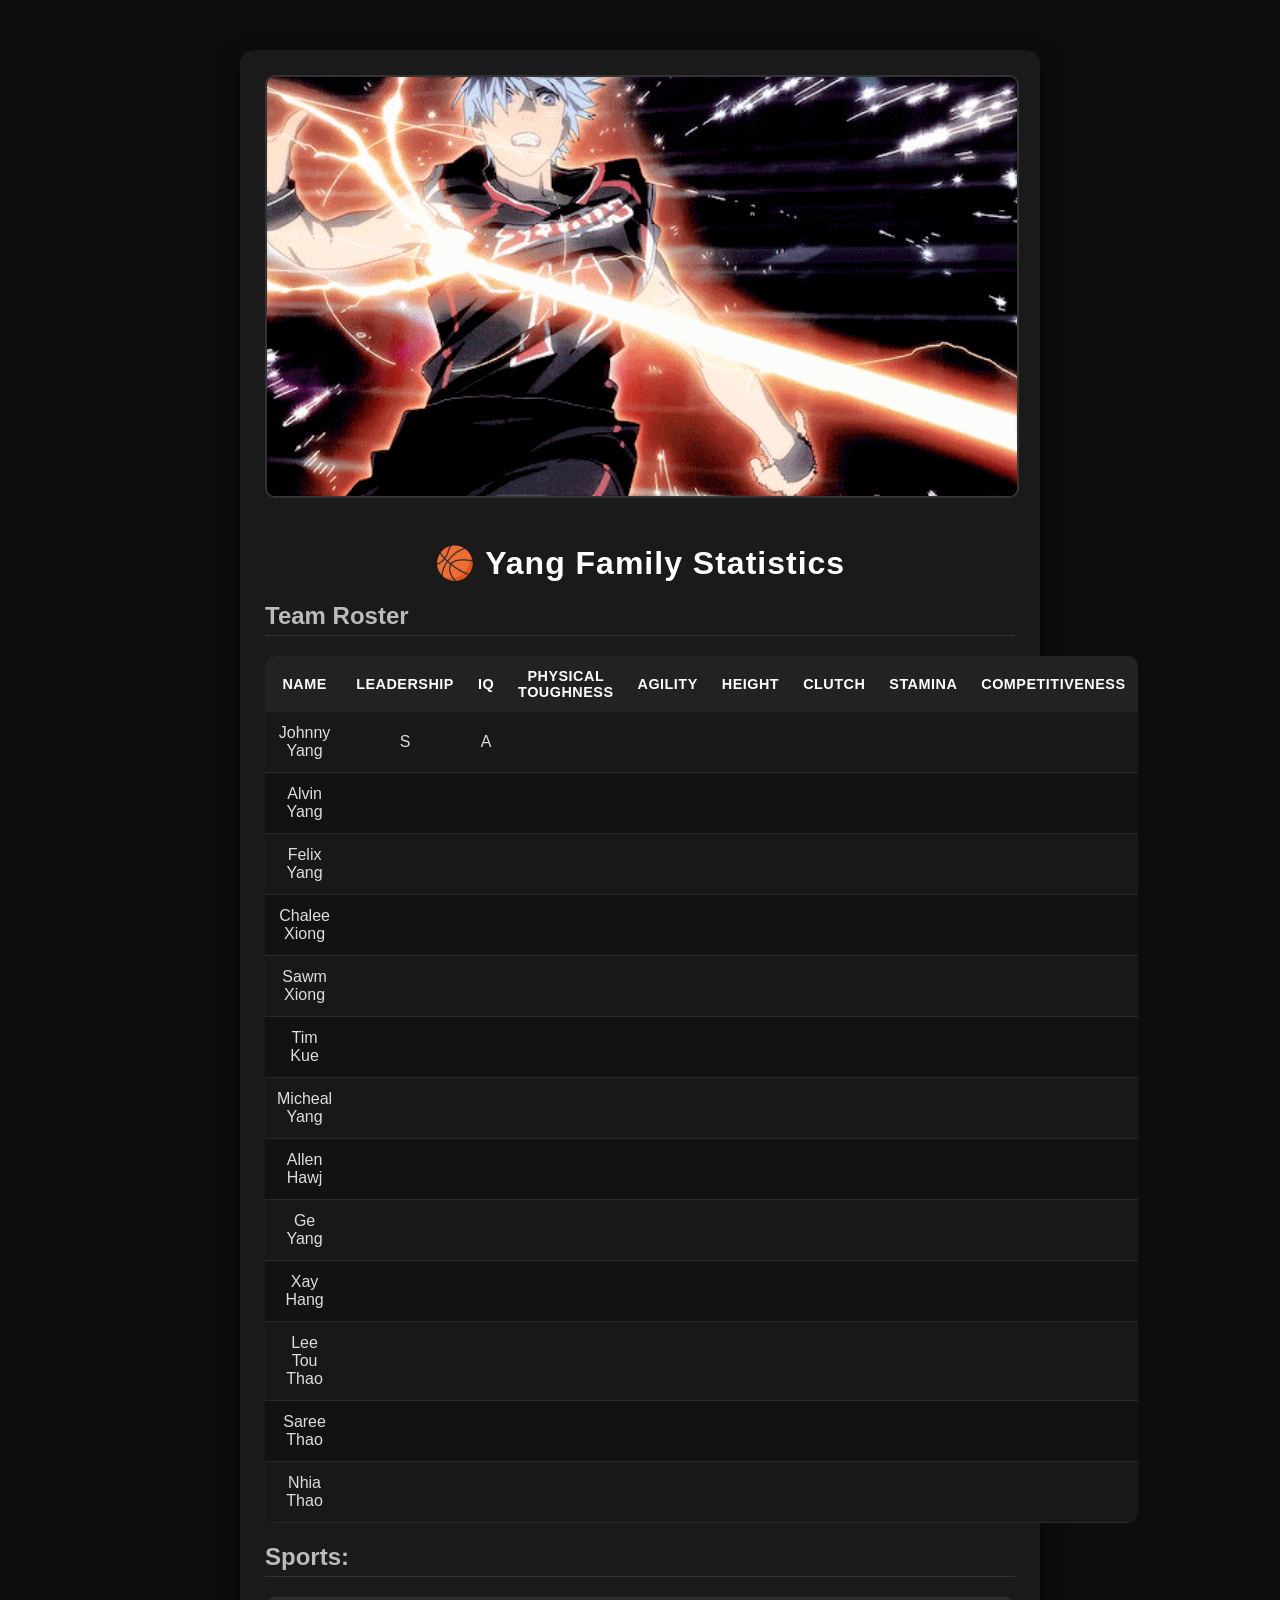
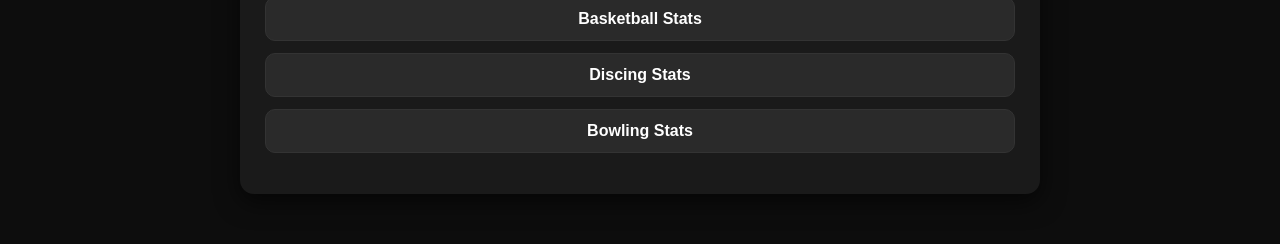
==== index.html @ 950c1e62 "Rename Yangfamilyannualsportsstats.html to index.html" ====
<!doctype html>
<html lang="en">

<head>
  <meta charset="utf-8">
  <title>Annual Yang Family Sports Stats</title>
  <link rel="stylesheet" href="css/menu.css">
  <style>
    /* tier colors */
    .tier-s { background: linear-gradient(90deg, red, orange, yellow, green, blue, indigo, violet); color: black; font-weight: bold; }
    .tier-a { background: #2ecc71; color: black; font-weight: bold; }
    .tier-b { background: #3498db; color: white; font-weight: bold; }
    .tier-c { background: #f1c40f; color: black; font-weight: bold; }
    .tier-d { background: #9b59b6; color: white; font-weight: bold; }
  </style>
</head>

<body>

<div id="content">

  <img id="topimage" src="images/kurokobasketball.gif" alt="Team Zone">

  <h1>🏀 Yang Family Statistics</h1>

  <h2>Team Roster</h2>

  <table>
    <tr>
      <th>Name</th>
      <th>Leadership</th>
      <th>IQ</th>
      <th>Physical Toughness</th>
      <th>Agility</th>
      <th>Height</th>
      <th>Clutch</th>
      <th>Stamina</th>
      <th>Competitiveness</th>
    </tr>

    <tr>
      <td>Johnny Yang</td>
      <td contenteditable="true">S</td><td contenteditable="true">A</td><td contenteditable="true"></td><td contenteditable="true"></td><td contenteditable="true"></td><td contenteditable="true"></td><td contenteditable="true"></td><td contenteditable="true"></td>
    </tr>

    <tr>
      <td>Alvin Yang</td>
      <td contenteditable="true"></td><td contenteditable="true"></td><td contenteditable="true"></td><td contenteditable="true"></td><td contenteditable="true"></td><td contenteditable="true"></td><td contenteditable="true"></td><td contenteditable="true"></td>
    </tr>

    <tr>
      <td>Felix Yang</td>
      <td contenteditable="true"></td><td contenteditable="true"></td><td contenteditable="true"></td><td contenteditable="true"></td><td contenteditable="true"></td><td contenteditable="true"></td><td contenteditable="true"></td><td contenteditable="true"></td>
    </tr>

    <tr>
      <td>Chalee Xiong</td>
      <td contenteditable="true"></td><td contenteditable="true"></td><td contenteditable="true"></td><td contenteditable="true"></td><td contenteditable="true"></td><td contenteditable="true"></td><td contenteditable="true"></td><td contenteditable="true"></td>
    </tr>

    <tr>
      <td>Sawm Xiong</td>
      <td contenteditable="true"></td><td contenteditable="true"></td><td contenteditable="true"></td><td contenteditable="true"></td><td contenteditable="true"></td><td contenteditable="true"></td><td contenteditable="true"></td><td contenteditable="true"></td>
    </tr>

    <tr>
      <td>Tim Kue</td>
      <td contenteditable="true"></td><td contenteditable="true"></td><td contenteditable="true"></td><td contenteditable="true"></td><td contenteditable="true"></td><td contenteditable="true"></td><td contenteditable="true"></td><td contenteditable="true"></td>
    </tr>

    <tr>
      <td>Micheal Yang</td>
      <td contenteditable="true"></td><td contenteditable="true"></td><td contenteditable="true"></td><td contenteditable="true"></td><td contenteditable="true"></td><td contenteditable="true"></td><td contenteditable="true"></td><td contenteditable="true"></td>
    </tr>

    <tr>
      <td>Allen Hawj</td>
      <td contenteditable="true"></td><td contenteditable="true"></td><td contenteditable="true"></td><td contenteditable="true"></td><td contenteditable="true"></td><td contenteditable="true"></td><td contenteditable="true"></td><td contenteditable="true"></td>
    </tr>

    <tr>
      <td>Ge Yang</td>
      <td contenteditable="true"></td><td contenteditable="true"></td><td contenteditable="true"></td><td contenteditable="true"></td><td contenteditable="true"></td><td contenteditable="true"></td><td contenteditable="true"></td><td contenteditable="true"></td>
    </tr>

    <tr>
      <td>Xay Hang</td>
      <td contenteditable="true"></td><td contenteditable="true"></td><td contenteditable="true"></td><td contenteditable="true"></td><td contenteditable="true"></td><td contenteditable="true"></td><td contenteditable="true"></td><td contenteditable="true"></td>
    </tr>

    <tr>
      <td>Lee Tou Thao</td>
      <td contenteditable="true"></td><td contenteditable="true"></td><td contenteditable="true"></td><td contenteditable="true"></td><td contenteditable="true"></td><td contenteditable="true"></td><td contenteditable="true"></td><td contenteditable="true"></td>
    </tr>

    <tr>
      <td>Saree Thao</td>
      <td contenteditable="true"></td><td contenteditable="true"></td><td contenteditable="true"></td><td contenteditable="true"></td><td contenteditable="true"></td><td contenteditable="true"></td><td contenteditable="true"></td><td contenteditable="true"></td>
    </tr>

    <tr>
      <td>Nhia Thao</td>
      <td contenteditable="true"></td><td contenteditable="true"></td><td contenteditable="true"></td><td contenteditable="true"></td><td contenteditable="true"></td><td contenteditable="true"></td><td contenteditable="true"></td><td contenteditable="true"></td>
    </tr>

  </table>

  <h2>Sports:</h2>

  <ul>
    <li><a href="basketball.html">Basketball Stats</a></li>
    <li><a href="discing.html">Discing Stats</a></li>
    <li><a href="bowling.html">Bowling Stats</a></li>
  </ul>

</div>

<script>
document.addEventListener("DOMContentLoaded", () => {
  const table = document.querySelector("table");

  function styleCell(cell) {
    if (!cell) return;

    const val = cell.innerText.trim().toUpperCase();

    cell.classList.remove("tier-s","tier-a","tier-b","tier-c","tier-d");

    if (val === "S") cell.classList.add("tier-s");
    else if (val === "A") cell.classList.add("tier-a");
    else if (val === "B") cell.classList.add("tier-b");
    else if (val === "C") cell.classList.add("tier-c");
    else if (val === "D") cell.classList.add("tier-d");
  }

  function saveData() {
    const data = [];
    const rows = table.querySelectorAll("tr");

    rows.forEach((row, rowIndex) => {
      if (rowIndex === 0) return;

      const cells = row.querySelectorAll("td");
      const rowData = [];

      cells.forEach((cell, i) => {
        if (i === 0) return;
        rowData.push(cell.innerText);
      });

      data.push(rowData);
    });

    localStorage.setItem("rosterData", JSON.stringify(data));
  }

  function loadData() {
    const saved = JSON.parse(localStorage.getItem("rosterData"));
    if (!saved) return;

    const rows = table.querySelectorAll("tr");

    saved.forEach((rowData, rowIndex) => {
      const row = rows[rowIndex + 1];
      if (!row) return;

      const cells = row.querySelectorAll("td");

      rowData.forEach((value, cellIndex) => {
        const cell = cells[cellIndex + 1];
        if (cell) {
          cell.innerText = value;
          styleCell(cell);
        }
      });
    });
  }

  table.addEventListener("input", (e) => {
    styleCell(e.target);
    saveData();
  });

  loadData();
});
</script>

</body>
</html>
---- css/menu.css ----
/* ===== Global Styling ===== */
body {
  font-family: Arial, sans-serif;
  background-color: #0d0d0d; /* deep black */
  color: #eaeaea;
  margin: 0;
  padding: 0;
}

/* ===== Main Container ===== */
#content {
  width: 750px;
  margin: 50px auto;
  background: #1a1a1a; /* dark card */
  padding: 25px;
  border-radius: 14px;
  box-shadow: 0 8px 25px rgba(0,0,0,0.6);
}

/* ===== Headings ===== */
h1 {
  color: #ffffff;
  text-align: center;
  margin-bottom: 10px;
  letter-spacing: 1px;
}

h2 {
  color: #bbbbbb;
  border-bottom: 1px solid #333;
  padding-bottom: 5px;
}

/* ===== Navigation List ===== */
ul {
  list-style: none;
  padding: 0;
}

li {
  margin: 12px 0;
}

/* ===== Buttons / Links ===== */
a {
  display: block;
  text-decoration: none;
  background: #2a2a2a;
  color: #ffffff;
  padding: 12px;
  border-radius: 10px;
  text-align: center;
  font-weight: bold;
  transition: all 0.25s ease;
  border: 1px solid #333;
}

a:hover {
  background: #3a3a3a;
  transform: translateY(-2px);
}

/* ===== Image ===== */
img {
  width: 100%;
  border-radius: 10px;
  margin-bottom: 20px;
}

#topimage {
  border: 2px solid #333;
}

/* ===== Tables ===== */
table {
  width: 100%;
  border-collapse: collapse;
  margin-top: 20px;
  background: #121212;
  border-radius: 10px;
  overflow: hidden;
}

th {
  background-color: #222;
  color: #ffffff;
  padding: 12px;
  text-transform: uppercase;
  font-size: 0.9rem;
  letter-spacing: 0.5px;
}

td {
  padding: 12px;
  border-bottom: 1px solid #2a2a2a;
  text-align: center;
  color: #ddd;
}

tr:nth-child(even) {
  background-color: #181818;
}

tr:hover {
  background-color: #222;
}

/* ===== Back Button ===== */
.back-btn {
  display: inline-block;
  margin-top: 20px;
  padding: 10px 18px;
  background-color: #444;
  color: white;
  text-decoration: none;
  border-radius: 8px;
  font-weight: bold;
  border: 1px solid #666;
  transition: 0.25s;
}

.back-btn:hover {
  background-color: #666;
}
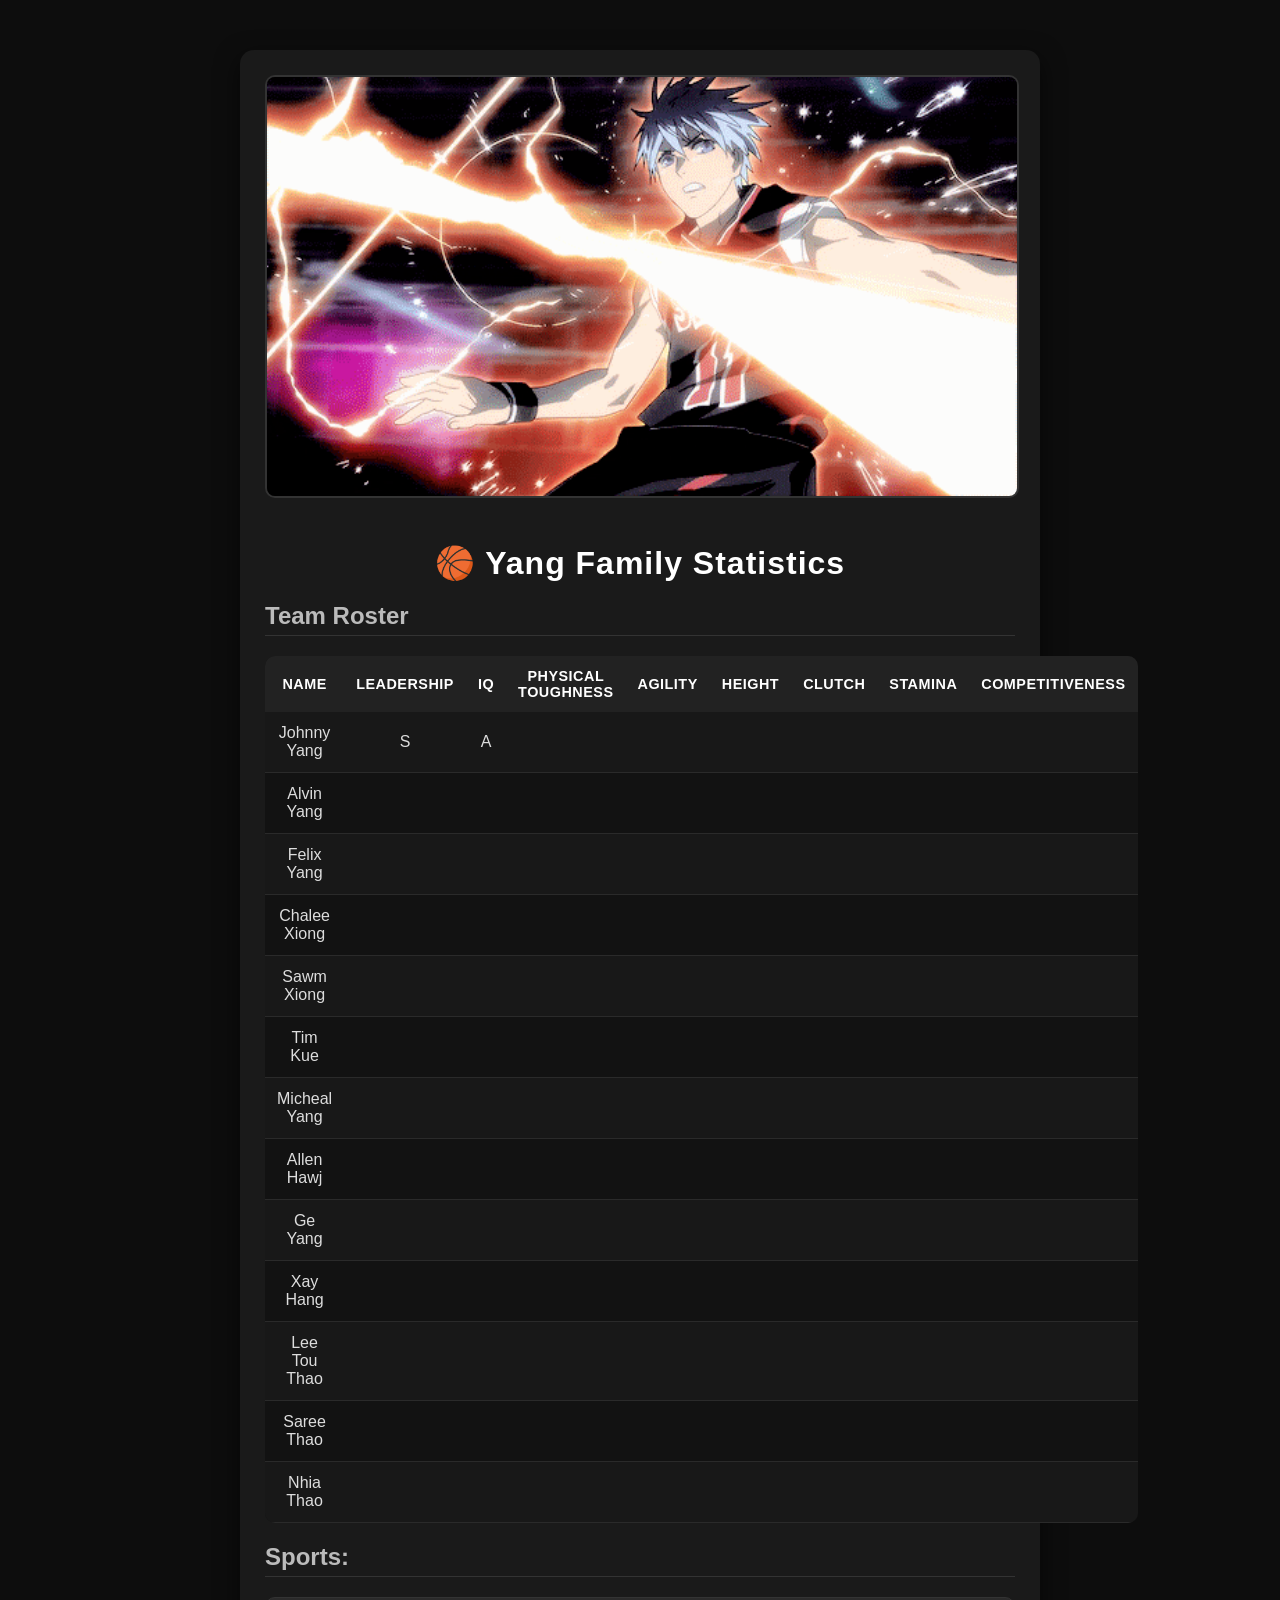
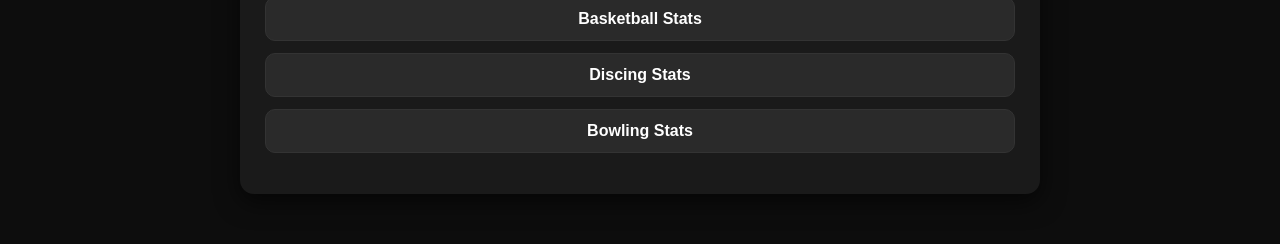
==== commit c0919de1: "Update index.html" ====
--- a/index.html
+++ b/index.html
@@ -154,27 +154,27 @@
     localStorage.setItem("rosterData", JSON.stringify(data));
   }
 
-  function loadData() {
-    const saved = JSON.parse(localStorage.getItem("rosterData"));
-    if (!saved) return;
+ function loadData() {
+  const saved = JSON.parse(localStorage.getItem("rosterData"));
+  if (!saved) return;
 
-    const rows = table.querySelectorAll("tr");
+  const rows = table.querySelectorAll("tr");
 
-    saved.forEach((rowData, rowIndex) => {
-      const row = rows[rowIndex + 1];
-      if (!row) return;
+  saved.forEach((rowData, rowIndex) => {
+    const row = rows[rowIndex + 1];
+    if (!row) return;
 
-      const cells = row.querySelectorAll("td");
+    const cells = row.querySelectorAll("td");
 
-      rowData.forEach((value, cellIndex) => {
-        const cell = cells[cellIndex + 1];
-        if (cell) {
-          cell.innerText = value;
-          styleCell(cell);
-        }
-      });
+    rowData.forEach((value, cellIndex) => {
+      const cell = cells[cellIndex + 1];
+      if (cell) {
+        cell.innerText = value;
+        styleCell(cell); // ✅ THIS IS THE FIX
+      }
     });
-  }
+  });
+}
 
   table.addEventListener("input", (e) => {
     styleCell(e.target);
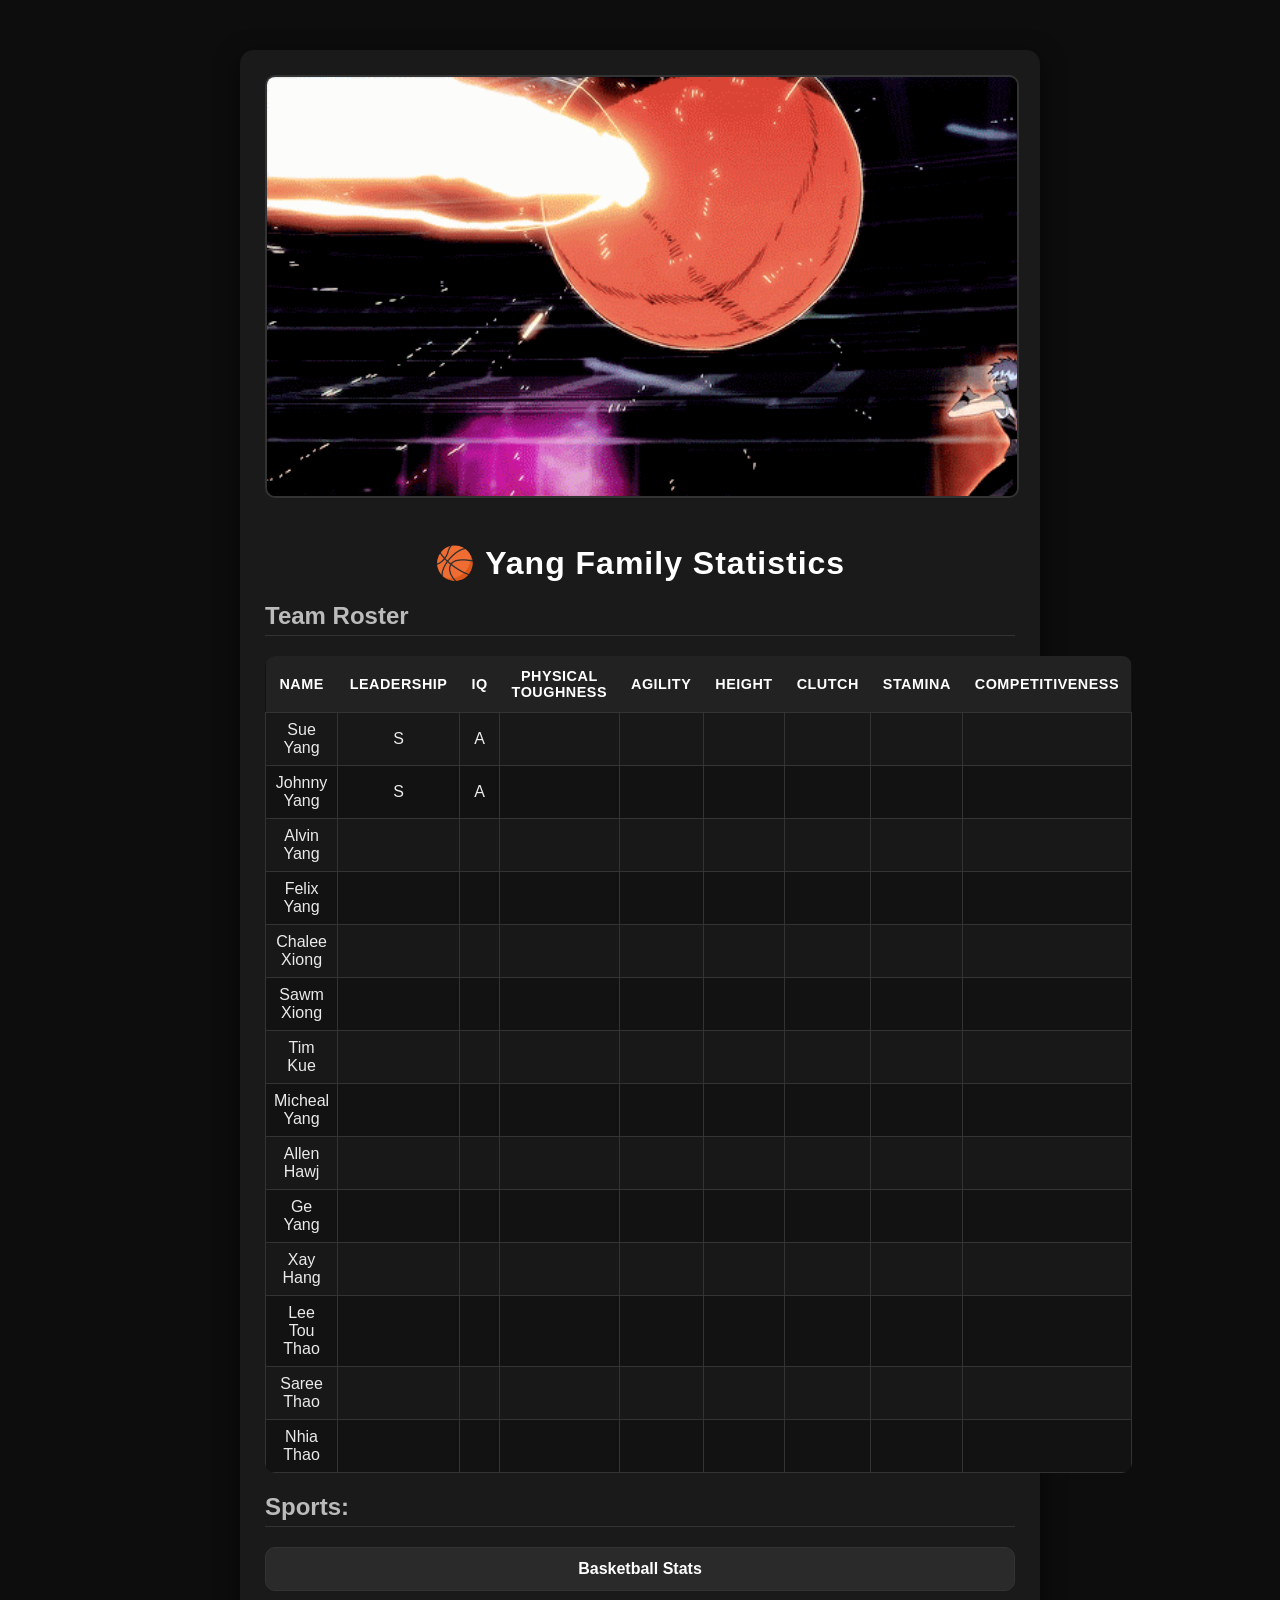
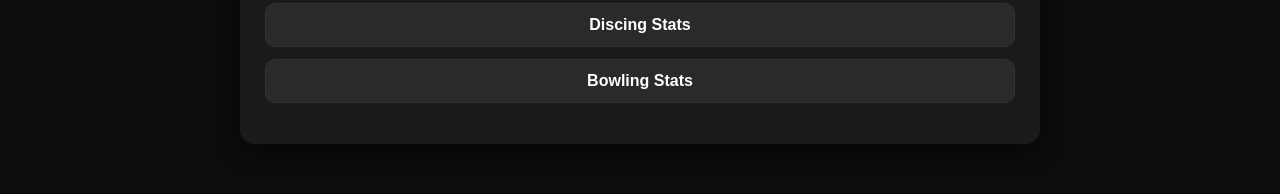
==== commit f7ea1f63: "Update index.html" ====
--- a/index.html
+++ b/index.html
@@ -38,6 +38,11 @@
       <th>Competitiveness</th>
     </tr>
 
+    <tr>
+      <td>Sue Yang</td>
+      <td contenteditable="true">S</td><td contenteditable="true">A</td><td contenteditable="true"></td><td contenteditable="true"></td><td contenteditable="true"></td><td contenteditable="true"></td><td contenteditable="true"></td><td contenteditable="true"></td>
+    </tr>
+    
     <tr>
       <td>Johnny Yang</td>
       <td contenteditable="true">S</td><td contenteditable="true">A</td><td contenteditable="true"></td><td contenteditable="true"></td><td contenteditable="true"></td><td contenteditable="true"></td><td contenteditable="true"></td><td contenteditable="true"></td>
--- a/css/menu.css
+++ b/css/menu.css
@@ -91,10 +91,41 @@
 }
 
 td {
-  padding: 12px;
-  border-bottom: 1px solid #2a2a2a;
+  padding: 8px;
   text-align: center;
-  color: #ddd;
+  border: 1px solid #333;
+  transition: all 0.2s ease;
+}
+
+/* FORCE VISIBILITY */
+.tier-s {
+  background: linear-gradient(90deg, red, orange, yellow, green, blue, indigo, violet) !important;
+  color: black !important;
+  font-weight: bold;
+}
+
+.tier-a {
+  background: #2ecc71 !important;
+  color: black !important;
+  font-weight: bold;
+}
+
+.tier-b {
+  background: #3498db !important;
+  color: white !important;
+  font-weight: bold;
+}
+
+.tier-c {
+  background: #f1c40f !important;
+  color: black !important;
+  font-weight: bold;
+}
+
+.tier-d {
+  background: #9b59b6 !important;
+  color: white !important;
+  font-weight: bold;
 }
 
 tr:nth-child(even) {
@@ -121,4 +152,4 @@
 
 .back-btn:hover {
   background-color: #666;
-}+}
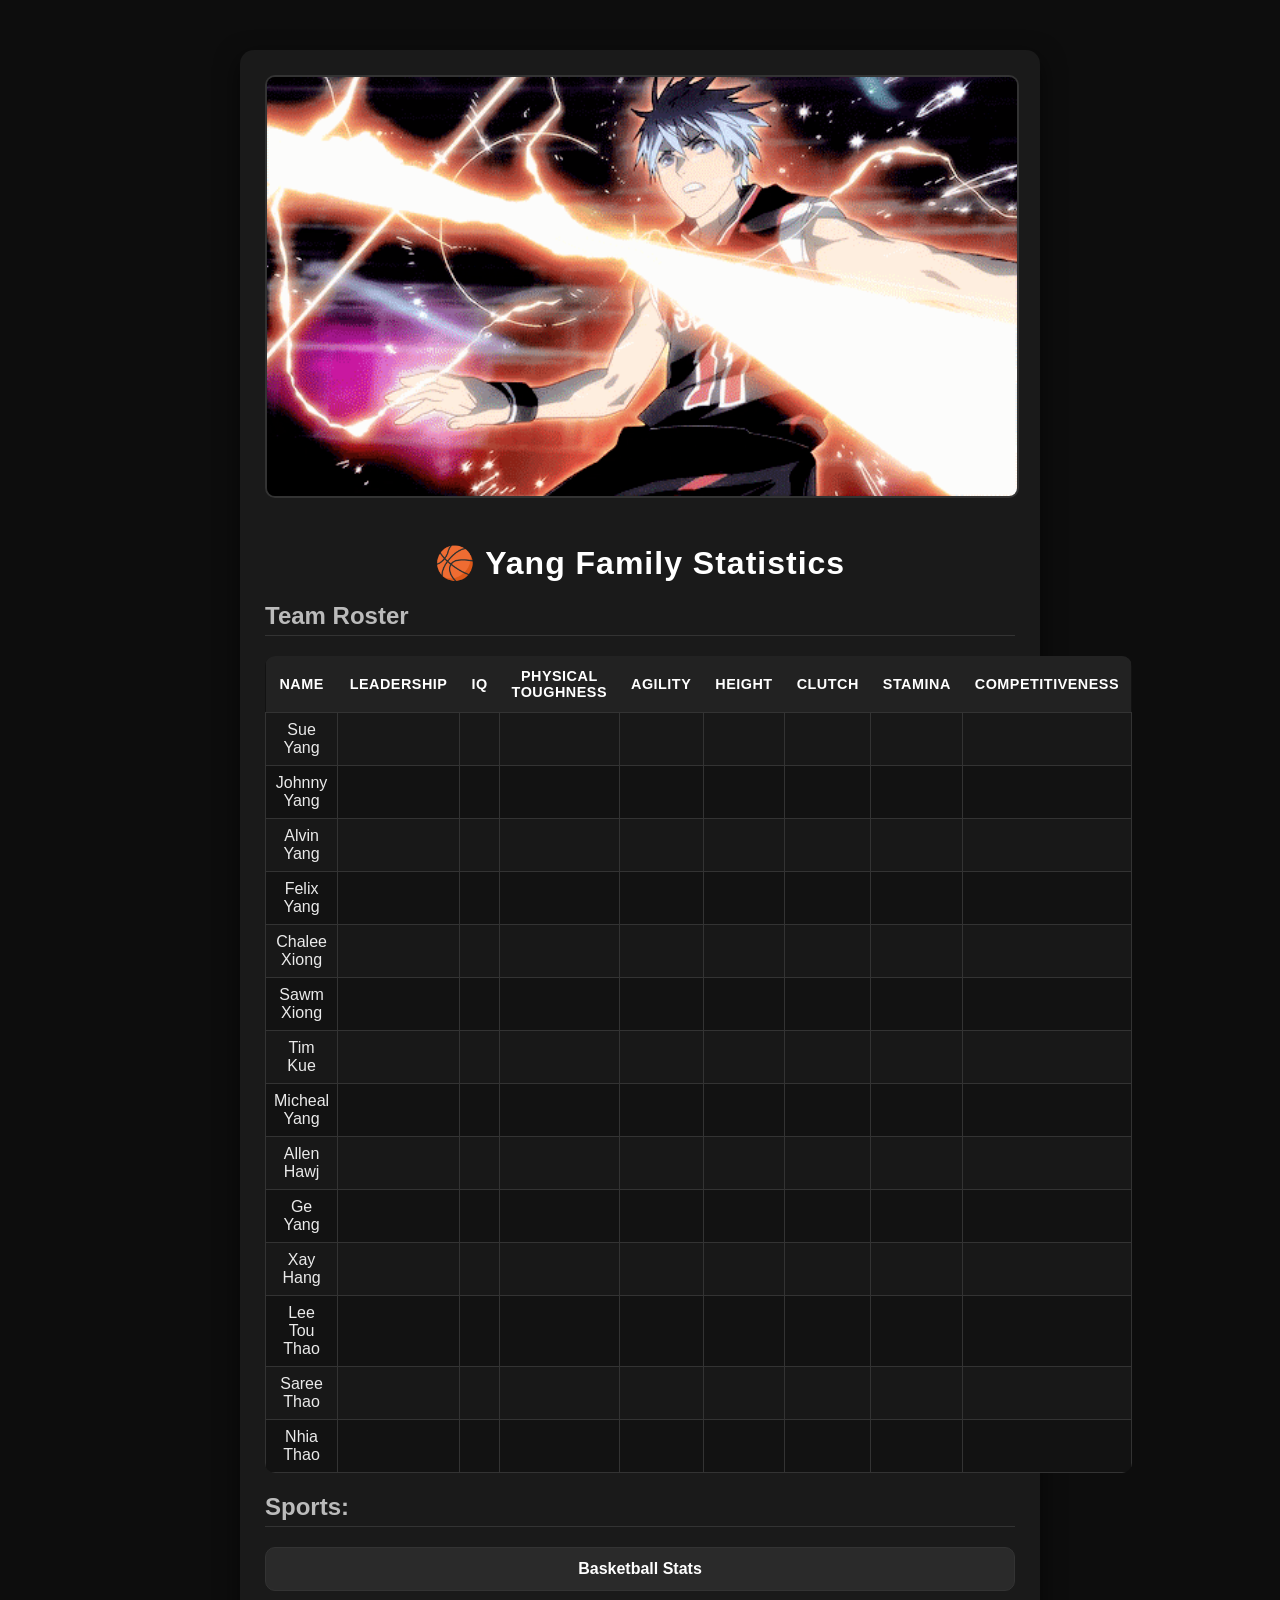
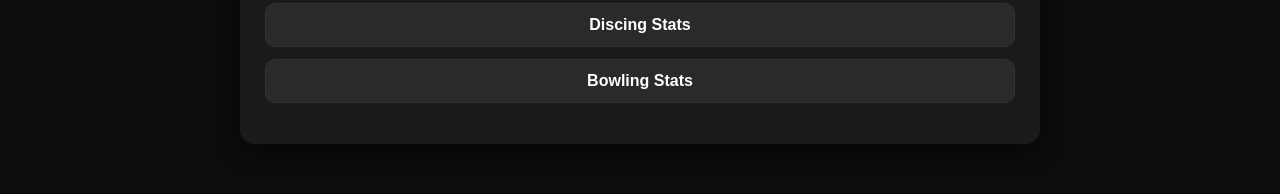
==== commit 51c7d211: "Update index.html" ====
--- a/index.html
+++ b/index.html
@@ -40,12 +40,12 @@
 
     <tr>
       <td>Sue Yang</td>
-      <td contenteditable="true">S</td><td contenteditable="true">A</td><td contenteditable="true"></td><td contenteditable="true"></td><td contenteditable="true"></td><td contenteditable="true"></td><td contenteditable="true"></td><td contenteditable="true"></td>
+      <td contenteditable="true"></td><td contenteditable="true"></td><td contenteditable="true"></td><td contenteditable="true"></td><td contenteditable="true"></td><td contenteditable="true"></td><td contenteditable="true"></td><td contenteditable="true"></td>
     </tr>
     
     <tr>
       <td>Johnny Yang</td>
-      <td contenteditable="true">S</td><td contenteditable="true">A</td><td contenteditable="true"></td><td contenteditable="true"></td><td contenteditable="true"></td><td contenteditable="true"></td><td contenteditable="true"></td><td contenteditable="true"></td>
+      <td contenteditable="true"></td><td contenteditable="true"></td><td contenteditable="true"></td><td contenteditable="true"></td><td contenteditable="true"></td><td contenteditable="true"></td><td contenteditable="true"></td><td contenteditable="true"></td>
     </tr>
 
     <tr>
